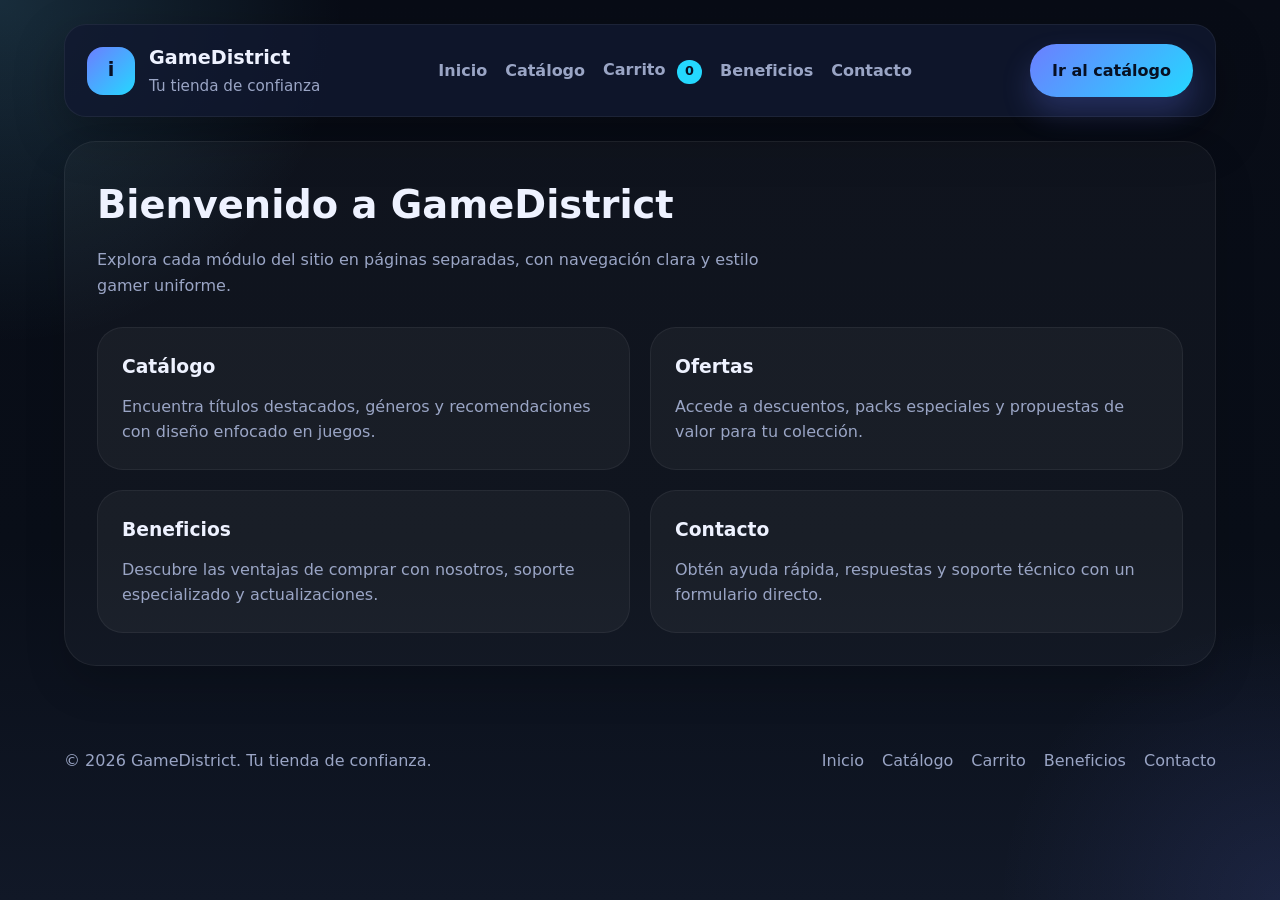
==== index.html @ f1942237 "SMC1" ====
<!DOCTYPE html>
<html lang="es">
<head>
  <meta charset="UTF-8">
  <meta name="viewport" content="width=device-width, initial-scale=1.0">
  <title>GameDistrict</title>
  <link rel="stylesheet" href="styles/main.css">
</head>
<body>
  <div class="site-shell">
    <header class="site-header">
      <div class="brand">
        <span class="brand-mark">i</span>
        <div>
          <strong>GameDistrict</strong>
          <span class="brand-tag">Tu tienda de confianza</span>
        </div>
      </div>

      <nav class="site-nav" aria-label="Navegación principal">
        <a href="index.html">Inicio</a>
        <a href="pages/productos.html">Catálogo</a>
        <a href="pages/carrito.html">Carrito <span class="cart-badge">0</span></a>
        <a href="pages/perfil.html">Beneficios</a>
        <a href="pages/soporte.html">Contacto</a>
      </nav>

      <a class="button button-primary" href="pages/productos.html">Ir al catálogo</a>
    </header>

    <main>
      <section class="section-block">
        <div class="section-head">
          <h2>Bienvenido a GameDistrict</h2>
          <p>Explora cada módulo del sitio en páginas separadas, con navegación clara y estilo gamer uniforme.</p>
        </div>

        <div class="benefit-grid">
          <article class="benefit-card">
            <h3><a href="pages/productos.html">Catálogo</a></h3>
            <p>Encuentra títulos destacados, géneros y recomendaciones con diseño enfocado en juegos.</p>
          </article>
          <article class="benefit-card">
            <h3><a href="pages/carrito.html">Ofertas</a></h3>
            <p>Accede a descuentos, packs especiales y propuestas de valor para tu colección.</p>
          </article>
          <article class="benefit-card">
            <h3><a href="pages/perfil.html">Beneficios</a></h3>
            <p>Descubre las ventajas de comprar con nosotros, soporte especializado y actualizaciones.</p>
          </article>
          <article class="benefit-card">
            <h3><a href="pages/soporte.html">Contacto</a></h3>
            <p>Obtén ayuda rápida, respuestas y soporte técnico con un formulario directo.</p>
          </article>
        </div>
      </section>
    </main>

    <footer class="site-footer">
      <p>© 2026 GameDistrict. Tu tienda de confianza.</p>
      <div class="footer-links">
        <a href="index.html">Inicio</a>
        <a href="pages/productos.html">Catálogo</a>
        <a href="pages/carrito.html">Carrito</a>
        <a href="pages/perfil.html">Beneficios</a>
        <a href="pages/soporte.html">Contacto</a>
      </div>
    </footer>
  </div>
  <script src="scripts/cart.js"></script>
</body>
</html>
---- styles/main.css ----
:root {
  color-scheme: dark;
  --bg: #070a14;
  --surface: #12182b;
  --surface-soft: #171f37;
  --surface-strong: rgba(18, 24, 43, 0.95);
  --text: #eef2ff;
  --muted: #9aa5c5;
  --line: rgba(255, 255, 255, 0.08);
  --accent: #6c7eff;
  --accent-soft: rgba(108, 126, 255, 0.18);
  --accent-strong: #24d8ff;
  --shadow: 0 18px 50px rgba(0, 0, 0, 0.28);
  --radius: 22px;
}

* {
  box-sizing: border-box;
}

html {
  scroll-behavior: smooth;
}

body {
  margin: 0;
  min-height: 100vh;
  font-family: Inter, system-ui, -apple-system, BlinkMacSystemFont, "Segoe UI", sans-serif;
  background: radial-gradient(circle at top left, rgba(108, 216, 255, 0.16), transparent 22%),
    radial-gradient(circle at bottom right, rgba(108, 126, 255, 0.12), transparent 18%),
    linear-gradient(180deg, #080c16 0%, #090e18 60%, #111827 100%);
  color: var(--text);
  line-height: 1.6;
}

a {
  color: inherit;
  text-decoration: none;
}

img {
  max-width: 100%;
  display: block;
}

button,
input,
textarea,
select {
  font: inherit;
}

.site-shell {
  max-width: 1200px;
  margin: 0 auto;
  padding: 24px 24px 40px;
}

.site-header {
  display: flex;
  flex-wrap: wrap;
  align-items: center;
  justify-content: space-between;
  gap: 18px;
  padding: 18px 22px;
  margin-bottom: 24px;
  border-radius: var(--radius);
  background: rgba(17, 24, 48, 0.8);
  border: 1px solid rgba(255, 255, 255, 0.06);
  box-shadow: var(--shadow);
}

.brand {
  display: flex;
  align-items: center;
  gap: 14px;
}

.brand-mark {
  width: 48px;
  height: 48px;
  border-radius: 16px;
  display: grid;
  place-items: center;
  font-size: 1.2rem;
  font-weight: 800;
  background: linear-gradient(135deg, var(--accent), var(--accent-strong));
  color: #071023;
}

.brand strong {
  display: block;
  font-size: 1.2rem;
}

.brand-tag {
  display: block;
  color: var(--muted);
  font-size: 0.95rem;
}

.site-nav {
  display: flex;
  flex-wrap: wrap;
  gap: 18px;
  align-items: center;
}

.site-nav a {
  color: var(--muted);
  font-weight: 600;
  transition: color 0.2s ease;
}

.site-nav a:hover,
.site-nav a:focus-visible {
  color: var(--accent-strong);
}

.button {
  display: inline-flex;
  align-items: center;
  justify-content: center;
  gap: 8px;
  border: none;
  border-radius: 999px;
  padding: 14px 22px;
  font-weight: 700;
  transition: transform 0.18s ease, box-shadow 0.18s ease, background 0.18s ease;
}

.button:hover,
.button:focus-visible {
  transform: translateY(-1px);
}

.button:hover,
.button:focus-visible,
.button[data-add-cart]:hover,
.button[data-add-cart]:focus-visible {
  cursor: pointer;
}

.button-primary {
  background: linear-gradient(135deg, var(--accent), var(--accent-strong));
  color: #071023;
  box-shadow: 0 16px 30px rgba(108, 126, 255, 0.24);
}

.button-secondary {
  background: rgba(255, 255, 255, 0.06);
  color: var(--text);
  border: 1px solid rgba(255, 255, 255, 0.08);
}

.button-sm {
  padding: 11px 18px;
  font-size: 0.95rem;
}

.button-full {
  width: 100%;
}

.button-primary:hover,
.button-primary:focus-visible {
  background: linear-gradient(135deg, #62e2ff, #9c4dff);
}

.modal,
.thank-you-modal {
  position: fixed;
  inset: 0;
  z-index: 50;
  display: grid;
  place-items: center;
  background: rgba(2, 12, 34, 0.8);
  padding: 24px;
}

.modal.hidden,
.thank-you-modal.hidden {
  display: none !important;
}

.modal-inner,
.thank-you-card {
  width: min(560px, 100%);
  background: rgba(7, 16, 36, 0.97);
  border: 1px solid rgba(255, 255, 255, 0.1);
  border-radius: 28px;
  box-shadow: 0 32px 80px rgba(0, 0, 0, 0.35);
  padding: 28px;
  color: #f9fbff;
}

.modal-inner {
  max-width: 560px;
  transform: translateY(20px);
  opacity: 0;
  transition: transform 0.24s ease, opacity 0.24s ease;
}

.modal.active .modal-inner {
  transform: translateY(0);
  opacity: 1;
}

.modal-close {
  position: absolute;
  top: 18px;
  right: 18px;
  width: 44px;
  height: 44px;
  border-radius: 50%;
  border: 1px solid rgba(255, 255, 255, 0.13);
  background: rgba(255, 255, 255, 0.06);
  color: #fff;
  font-size: 1.2rem;
  cursor: pointer;
}

.modal-image img {
  width: 100%;
  border-radius: 22px;
  margin-bottom: 22px;
  object-fit: cover;
}

.modal-content {
  display: grid;
  gap: 18px;
}

.modal-specs {
  display: grid;
  gap: 10px;
  padding: 0;
  margin: 0;
  list-style: none;
}

.modal-specs li {
  padding: 12px 16px;
  border-radius: 18px;
  background: rgba(255, 255, 255, 0.05);
  border: 1px solid rgba(255, 255, 255, 0.08);
}

.modal-actions {
  display: flex;
  justify-content: flex-end;
  gap: 14px;
  flex-wrap: wrap;
}

.thank-you-card {
  display: grid;
  gap: 18px;
  align-items: center;
  justify-items: center;
  text-align: center;
  transform: translateY(30px) scale(0.95);
  opacity: 0;
  transition: transform 0.28s ease, opacity 0.28s ease;
}

.thank-you-modal.visible .thank-you-card {
  transform: translateY(0) scale(1);
  opacity: 1;
}

.thank-you-modal.animate .thank-you-card {
  animation: thankPulse 0.86s ease-out;
}

.thank-you-icon {
  display: inline-flex;
  align-items: center;
  justify-content: center;
  width: 72px;
  height: 72px;
  border-radius: 50%;
  background: linear-gradient(135deg, #4ef0ff, #9c4dff);
  color: #071023;
  font-size: 2rem;
  font-weight: 800;
}

@keyframes thankPulse {
  0% {
    transform: translateY(0) scale(0.92);
  }
  50% {
    transform: translateY(-10px) scale(1.04);
  }
  100% {
    transform: translateY(0) scale(1);
  }
}

.hero {
  display: grid;
  grid-template-columns: minmax(0, 1.5fr) minmax(320px, 1fr);
  gap: 24px;
  align-items: stretch;
  margin-bottom: 40px;
}

.hero-copy {
  display: grid;
  gap: 22px;
}

.eyebrow {
  display: inline-flex;
  align-items: center;
  gap: 8px;
  margin: 0;
  padding: 10px 16px;
  border-radius: 999px;
  background: rgba(108, 126, 255, 0.14);
  color: var(--accent-strong);
  font-size: 0.95rem;
  font-weight: 700;
}

.hero h1 {
  margin: 0;
  font-size: clamp(2.6rem, 4vw, 4.5rem);
  line-height: 1.02;
}

.hero .lead {
  margin: 0;
  max-width: 66ch;
  color: var(--muted);
  font-size: 1.05rem;
}

.hero-actions {
  display: flex;
  flex-wrap: wrap;
  gap: 14px;
}

.hero-stats {
  display: grid;
  grid-template-columns: repeat(3, minmax(0, 1fr));
  gap: 12px;
  padding: 0;
  margin: 0;
  list-style: none;
}

.hero-stats li {
  padding: 18px 20px;
  border-radius: 20px;
  background: rgba(255, 255, 255, 0.04);
  border: 1px solid rgba(255, 255, 255, 0.06);
  color: var(--text);
}

.hero-stats strong {
  display: block;
  font-size: 1.1rem;
  margin-bottom: 6px;
  color: #fff;
}

.hero-panel {
  display: flex;
  align-items: center;
  justify-content: center;
}

.hero-card {
  width: 100%;
  min-height: 340px;
  padding: 28px;
  border-radius: 32px;
  background: linear-gradient(180deg, rgba(255,255,255,0.05), rgba(255,255,255,0.02));
  border: 1px solid rgba(255, 255, 255, 0.06);
  box-shadow: var(--shadow);
  display: grid;
  gap: 18px;
}

.hero-card .badge {
  width: fit-content;
  padding: 8px 14px;
  border-radius: 999px;
  background: rgba(108, 126, 255, 0.15);
  color: var(--accent-strong);
  font-weight: 700;
  font-size: 0.92rem;
}

.hero-card h2 {
  margin: 0;
  font-size: 1.9rem;
}

.hero-card p {
  margin: 0;
  color: var(--muted);
}

.hero-card-meta {
  display: flex;
  justify-content: space-between;
  align-items: center;
  padding: 18px;
  border-radius: 20px;
  background: rgba(255, 255, 255, 0.04);
  border: 1px solid rgba(255, 255, 255, 0.06);
}

.hero-card-meta span {
  color: var(--muted);
}

.hero-card-meta strong {
  font-size: 1.3rem;
  color: #fff;
}

.section-block {
  margin-bottom: 42px;
  padding: 32px;
  border-radius: 32px;
  background: rgba(255, 255, 255, 0.03);
  border: 1px solid rgba(255, 255, 255, 0.06);
  box-shadow: 0 20px 40px rgba(0, 0, 0, 0.16);
}

.section-head {
  margin-bottom: 28px;
}

.section-head h2 {
  margin: 0;
  font-size: clamp(2rem, 3vw, 2.8rem);
}

.section-head p {
  margin: 12px 0 0;
  color: var(--muted);
  max-width: 70ch;
}

.product-grid {
  display: grid;
  grid-template-columns: repeat(2, minmax(0, 1fr));
  gap: 20px;
}

.product-card {
  display: grid;
  grid-template-rows: 220px auto;
  border-radius: 28px;
  overflow: hidden;
  background: rgba(255, 255, 255, 0.04);
  border: 1px solid rgba(255, 255, 255, 0.06);
  box-shadow: 0 28px 48px rgba(0, 0, 0, 0.22);
}

.product-image {
  position: relative;
  background-size: cover;
  background-position: center;
}

.game-1 {
  background-image: radial-gradient(circle at 25% 30%, rgba(108, 126, 255, 0.35), transparent 35%),
    url('data:image/svg+xml,%3Csvg xmlns="http://www.w3.org/2000/svg" viewBox="0 0 400 250"%3E%3Crect width="400" height="250" fill="%231d2a45"/%3E%3Cpath d="M80 200c30-60 80-100 130-90s90 50 120 100" stroke="%236c7eff" stroke-width="6" fill="none"/%3E%3C/svg%3E');
}

.game-2 {
  background-image: radial-gradient(circle at 70% 20%, rgba(36, 216, 255, 0.28), transparent 32%),
    url('data:image/svg+xml,%3Csvg xmlns="http://www.w3.org/2000/svg" viewBox="0 0 400 250"%3E%3Crect width="400" height="250" fill="%20162438"/%3E%3Cpath d="M60 80c50-40 120-40 180 0s70 80 30 110" stroke="%2324d8ff" stroke-width="6" fill="none"/%3E%3C/svg%3E');
}

.game-3 {
  background-image: radial-gradient(circle at 40% 20%, rgba(108, 126, 255, 0.24), transparent 28%),
    url('data:image/svg+xml,%3Csvg xmlns="http://www.w3.org/2000/svg" viewBox="0 0 400 250"%3E%3Crect width="400" height="250" fill="%230f192f"/%3E%3Ccircle cx="230" cy="80" r="54" stroke="%2324d8ff" stroke-width="6" fill="none"/%3E%3C/svg%3E');
}

.game-4 {
  background-image: radial-gradient(circle at 20% 20%, rgba(108, 126, 255, 0.23), transparent 28%),
    url('data:image/svg+xml,%3Csvg xmlns="http://www.w3.org/2000/svg" viewBox="0 0 400 250"%3E%3Crect width="400" height="250" fill="%23121b34"/%3E%3Cpath d="M60 150c40-60 120-80 180-50s70 90 30 100" stroke="%236c7eff" stroke-width="6" fill="none"/%3E%3E%3C/svg%3E');
}

.product-body {
  padding: 24px;
  display: grid;
  gap: 18px;
}

.badge {
  display: inline-flex;
  padding: 8px 14px;
  border-radius: 999px;
  background: rgba(108, 126, 255, 0.14);
  color: var(--accent-strong);
  font-weight: 700;
  font-size: 0.9rem;
}

.badge-soft {
  background: rgba(255, 255, 255, 0.05);
  color: var(--accent-strong);
}

.product-body h3 {
  margin: 0;
  font-size: 1.4rem;
}

.product-body p {
  margin: 0;
  color: var(--muted);
}

.product-meta {
  display: flex;
  align-items: center;
  justify-content: space-between;
  gap: 14px;
}

.product-meta span {
  font-weight: 700;
  color: #fff;
}

.section-split {
  display: grid;
  grid-template-columns: minmax(0, 1.5fr) 320px;
  gap: 24px;
  align-items: start;
}

.offer-card {
  padding: 28px;
  border-radius: 28px;
  background: linear-gradient(180deg, rgba(108, 126, 255, 0.18), rgba(36, 216, 255, 0.08));
  border: 1px solid rgba(108, 126, 255, 0.18);
  display: flex;
  justify-content: space-between;
  gap: 24px;
  align-items: center;
}

.offer-copy h3 {
  margin: 0 0 12px;
  font-size: 1.8rem;
}

.offer-copy p {
  margin: 0;
  color: var(--muted);
}

.offer-details {
  display: grid;
  gap: 8px;
  text-align: right;
}

.offer-details strong {
  font-size: 2rem;
  color: #fff;
}

.aside-panel {
  padding: 26px;
  border-radius: 28px;
  background: rgba(255, 255, 255, 0.04);
  border: 1px solid rgba(255, 255, 255, 0.08);
}

.aside-panel h3 {
  margin: 0 0 18px;
}

.feature-list {
  list-style: none;
  margin: 0;
  padding: 0;
  display: grid;
  gap: 12px;
}

.feature-list li {
  padding: 16px 18px;
  border-radius: 20px;
  background: rgba(255, 255, 255, 0.04);
  border: 1px solid rgba(255, 255, 255, 0.06);
}

.benefit-grid {
  display: grid;
  grid-template-columns: repeat(2, minmax(0, 1fr));
  gap: 20px;
}

.benefit-card {
  padding: 24px;
  border-radius: 26px;
  background: rgba(255, 255, 255, 0.04);
  border: 1px solid rgba(255, 255, 255, 0.06);
}

.benefit-card h3 {
  margin: 0 0 12px;
}

.benefit-card p {
  margin: 0;
  color: var(--muted);
}

.contact-block {
  padding: 32px;
}

.newsletter-form {
  display: grid;
  gap: 18px;
  max-width: 620px;
}

.newsletter-form label {
  font-weight: 700;
  color: #fff;
}

.input-group {
  display: grid;
  grid-template-columns: 1fr auto;
  gap: 14px;
}

.input-group input {
  width: 100%;
  padding: 16px 18px;
  border-radius: 18px;
  border: 1px solid rgba(255, 255, 255, 0.08);
  background: rgba(255, 255, 255, 0.04);
  color: #fff;
}

.input-group input::placeholder {
  color: rgba(255, 255, 255, 0.42);
}

.site-footer {
  margin-top: 10px;
  padding: 24px 0 10px;
  display: flex;
  flex-wrap: wrap;
  align-items: center;
  justify-content: space-between;
  gap: 18px;
  color: var(--muted);
}

.footer-links {
  display: flex;
  flex-wrap: wrap;
  gap: 18px;
}

.footer-links a {
  color: var(--muted);
}

.cart-badge {
  display: inline-flex;
  min-width: 24px;
  height: 24px;
  padding: 0 8px;
  border-radius: 999px;
  background: var(--accent-strong);
  color: #071023;
  font-size: 0.8rem;
  font-weight: 700;
  align-items: center;
  justify-content: center;
  margin-left: 6px;
}

.cart-summary {
  display: grid;
  grid-template-columns: minmax(0, 1fr) minmax(200px, auto);
  gap: 18px;
  align-items: center;
  margin-bottom: 24px;
  padding: 22px;
  border-radius: 24px;
  background: rgba(255, 255, 255, 0.04);
  border: 1px solid rgba(255, 255, 255, 0.08);
}

.cart-summary p {
  margin: 0;
  color: var(--muted);
}

.cart-summary strong {
  display: block;
  font-size: 2rem;
  color: #fff;
}

#cart-list {
  display: grid;
  gap: 18px;
}

.cart-item {
  display: flex;
  justify-content: space-between;
  gap: 18px;
  padding: 22px;
  border-radius: 24px;
  background: rgba(255, 255, 255, 0.04);
  border: 1px solid rgba(255, 255, 255, 0.08);
}

.cart-item h3 {
  margin: 10px 0 6px;
}

.cart-item p {
  margin: 0;
  color: var(--muted);
}

.cart-item-actions {
  display: grid;
  gap: 10px;
  justify-items: end;
  align-items: center;
}

.cart-item-total {
  font-weight: 700;
  color: #fff;
}

.cart-actions {
  display: flex;
  flex-wrap: wrap;
  gap: 14px;
  margin-top: 28px;
}

.message-banner {
  padding: 16px 18px;
  border-radius: 20px;
  margin-bottom: 24px;
  border: 1px solid transparent;
}

.message-banner.success {
  background: rgba(36, 216, 255, 0.14);
  border-color: rgba(36, 216, 255, 0.3);
  color: #c4f3ff;
}

.message-banner.warning {
  background: rgba(255, 255, 255, 0.08);
  border-color: rgba(255, 255, 255, 0.15);
  color: #e8e8ff;
}

.empty-cart {
  text-align: center;
  padding: 36px 24px;
  border-radius: 24px;
  background: rgba(255, 255, 255, 0.04);
  border: 1px solid rgba(255, 255, 255, 0.08);
}

.empty-cart h3 {
  margin: 0 0 10px;
}

.empty-cart p {
  margin: 0 0 18px;
  color: var(--muted);
}

.hidden {
  display: none !important;
}

@media (max-width: 960px) {
  .hero,
  .section-split {
    grid-template-columns: 1fr;
  }

  .hero-stats {
    grid-template-columns: 1fr;
  }

  .product-grid,
  .benefit-grid {
    grid-template-columns: 1fr;
  }
}

@media (max-width: 620px) {
  .site-header {
    padding: 18px;
  }

  .hero h1 {
    font-size: 2.8rem;
  }

  .hero-actions {
    flex-direction: column;
  }

  .input-group {
    grid-template-columns: 1fr;
  }

  .site-nav {
    justify-content: center;
  }
}
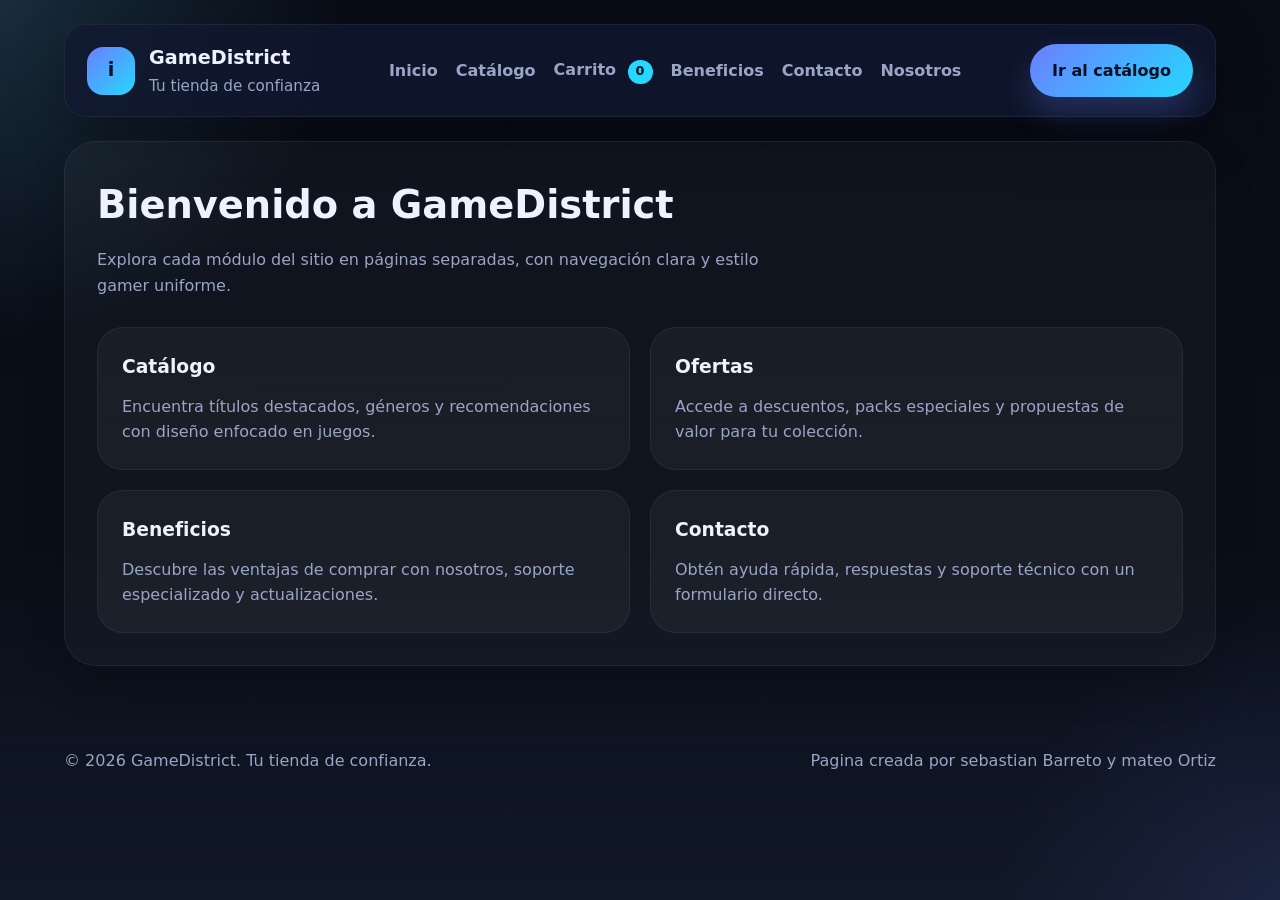
==== commit 0002b48a: "t. acabado" ====
--- a/index.html
+++ b/index.html
@@ -23,6 +23,7 @@
         <a href="pages/carrito.html">Carrito <span class="cart-badge">0</span></a>
         <a href="pages/perfil.html">Beneficios</a>
         <a href="pages/soporte.html">Contacto</a>
+        <a href="pages/nosotros.html">Nosotros</a>
       </nav>
 
       <a class="button button-primary" href="pages/productos.html">Ir al catálogo</a>
@@ -59,11 +60,7 @@
     <footer class="site-footer">
       <p>© 2026 GameDistrict. Tu tienda de confianza.</p>
       <div class="footer-links">
-        <a href="index.html">Inicio</a>
-        <a href="pages/productos.html">Catálogo</a>
-        <a href="pages/carrito.html">Carrito</a>
-        <a href="pages/perfil.html">Beneficios</a>
-        <a href="pages/soporte.html">Contacto</a>
+        <p>Pagina creada por sebastian Barreto y mateo Ortiz</p>
       </div>
     </footer>
   </div>
